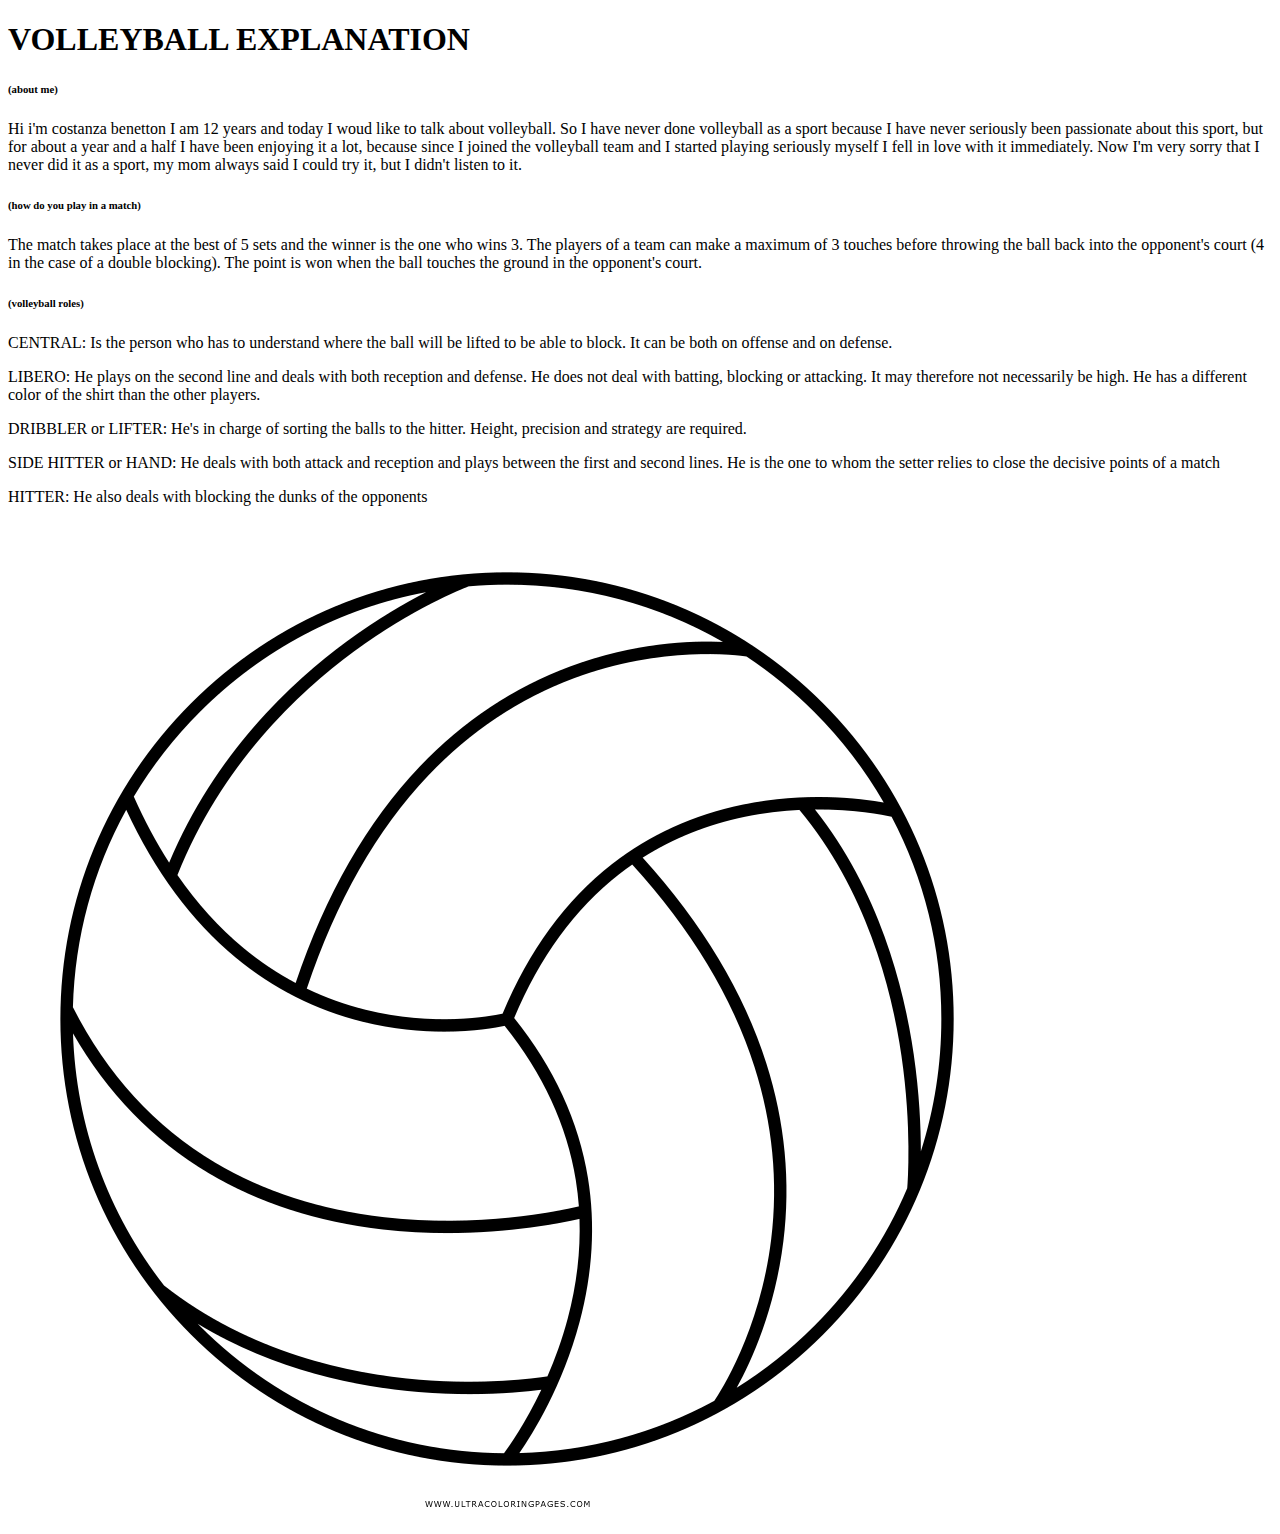
==== explanation.html @ 1f4a3d07 "edit" ====
<!DOCTYPE html>
<html lang="en">
<head>
    <meta charset="UTF-8">
    <meta name="viewport" content="width=device-width, initial-scale=1.0">
    <title>Document</title>
    <link href="https://cdn.jsdelivr.net/npm/bootstrap@5.1.3/dist/css/bootstrap.min.css" rel="stylesheet" integrity="sha384-1BmE4kWBq78iYhFldvKuhfTAU6auU8tT94WrHftjDbrCEXSU1oBoqyl2QvZ6jIW3" crossorigin="anonymous">
  <link rel="stylesheet" href="style.css">
  <link rel="stylesheet" href="https://cdn.jsdelivr.net/npm/bootstrap-icons@1.8.1/font/bootstrap-icons.css">
</head>
<body>
    <div class="text-center">
        <h1 class="display-1"> VOLLEYBALL EXPLANATION</h1>
    </div>
      </div>

    </div>
    <h6> (about me) </h6>
  </div>
      


      <p> Hi i'm costanza benetton I am 12 years and today I woud like to talk about volleyball.
          So I have never done volleyball as a sport because I have never seriously been passionate about this sport, but for about a year and a half I have been enjoying it a lot, because since I joined the volleyball team and I started playing seriously myself I fell in love with it immediately.
          Now I'm very sorry that I never did it as a sport, my mom always said I could try it, but I didn't listen to it.</p>


         </div>
            <h6> (how do you play in a match) </h6>
          </div>    


          <p> The match takes place at the best of 5 sets and the winner is the one who wins 3. 
              The players of a team can make a maximum of 3 touches before throwing the ball back into the opponent's court (4 in the case of a double blocking). 
              The point is won when the ball touches the ground in the opponent's court. </p>


            </div>
            <h6> (volleyball roles) </h6>
          </div>    

          <p> CENTRAL:
            Is the person who has to understand where the ball will be lifted to be able to block. 
            It can be both on offense and on defense.</p>

            <p>LIBERO:
He plays on the second line and deals with both reception and defense. 
He does not deal with batting, blocking or attacking. It may therefore not necessarily be high. 
He has a different color of the shirt than the other players.
            </p>

            <p> DRIBBLER or LIFTER:
            
He's in charge of sorting the balls to the hitter. 
Height, precision and strategy are required.
            </p>


            <p> SIDE HITTER or HAND:
                
                He deals with both attack and reception and plays between the first and second lines. 
                He is the one to whom the setter relies to close the decisive points of a match</p>

                <p> HITTER:
                    
                    He also deals with blocking the dunks of the opponents</p>
            
              

              <img src="volleyball.jpg.png" alt="" class="img-fluid">




</body>
</html>
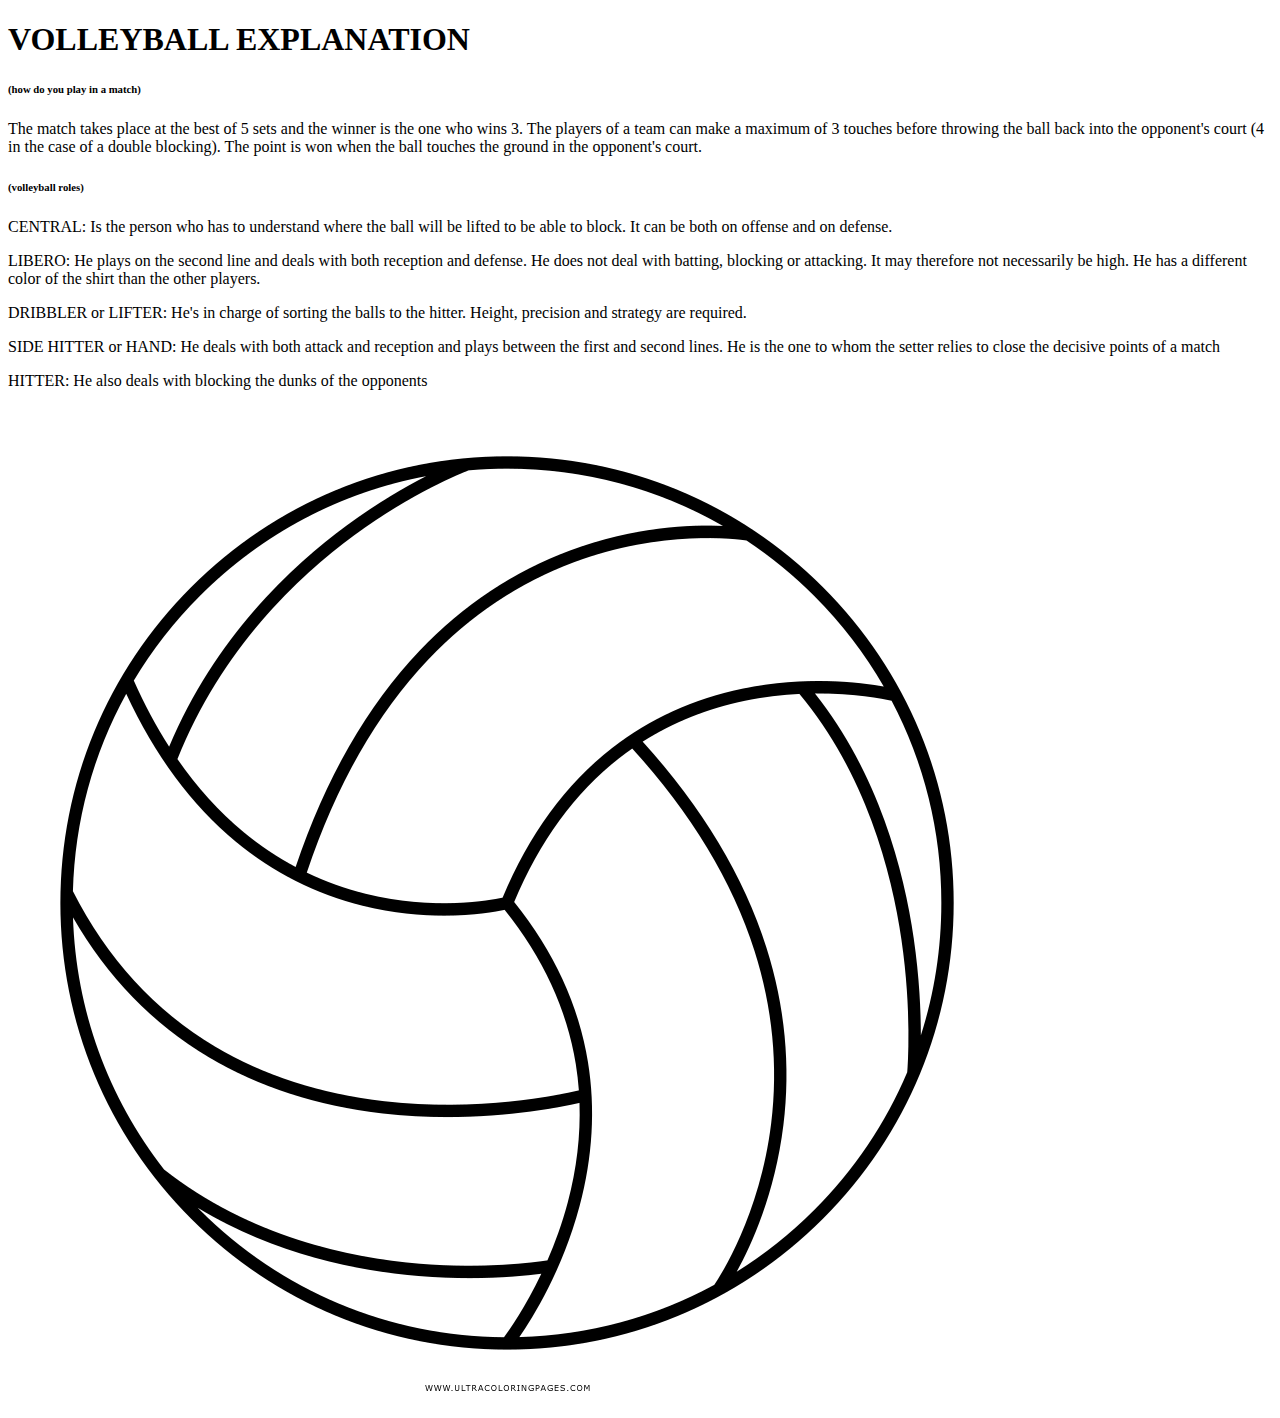
==== commit 9da126a3: "ok" ====
--- a/explanation.html
+++ b/explanation.html
@@ -14,16 +14,7 @@
     </div>
       </div>
 
-    </div>
-    <h6> (about me) </h6>
-  </div>
-      
-
-
-      <p> Hi i'm costanza benetton I am 12 years and today I woud like to talk about volleyball.
-          So I have never done volleyball as a sport because I have never seriously been passionate about this sport, but for about a year and a half I have been enjoying it a lot, because since I joined the volleyball team and I started playing seriously myself I fell in love with it immediately.
-          Now I'm very sorry that I never did it as a sport, my mom always said I could try it, but I didn't listen to it.</p>
-
+    
 
          </div>
             <h6> (how do you play in a match) </h6>
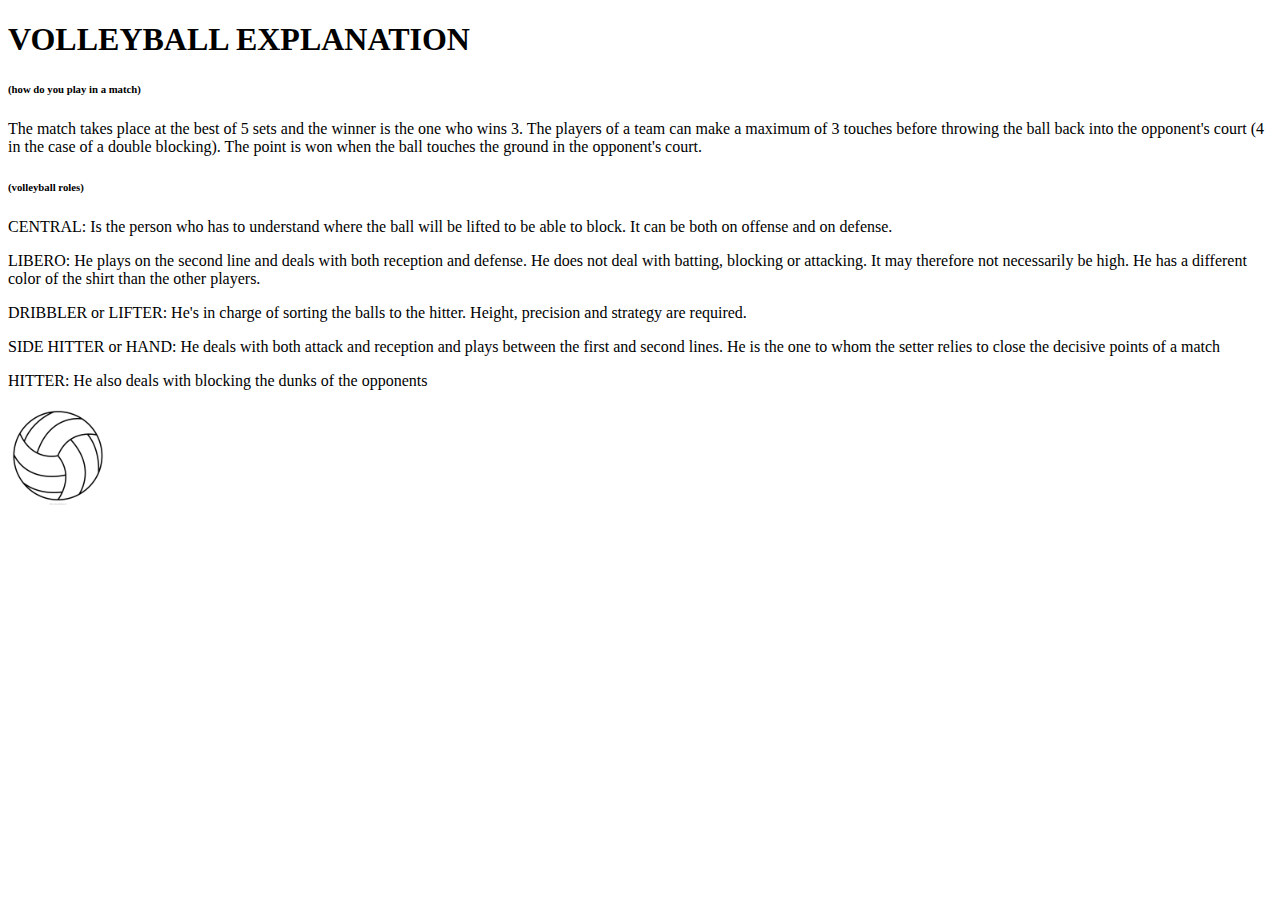
==== commit 406ac081: "ok" ====
--- a/explanation.html
+++ b/explanation.html
@@ -58,7 +58,9 @@
             
               
 
-              <img src="volleyball.jpg.png" alt="" class="img-fluid">
+              <img src="volleyball.jpg.png" alt="" class="img-fluid  volley-image">
+              
+
 
 
 
--- a/style.css
+++ b/style.css
@@ -0,0 +1,3 @@
+.volley-image{
+    width: 100px;
+}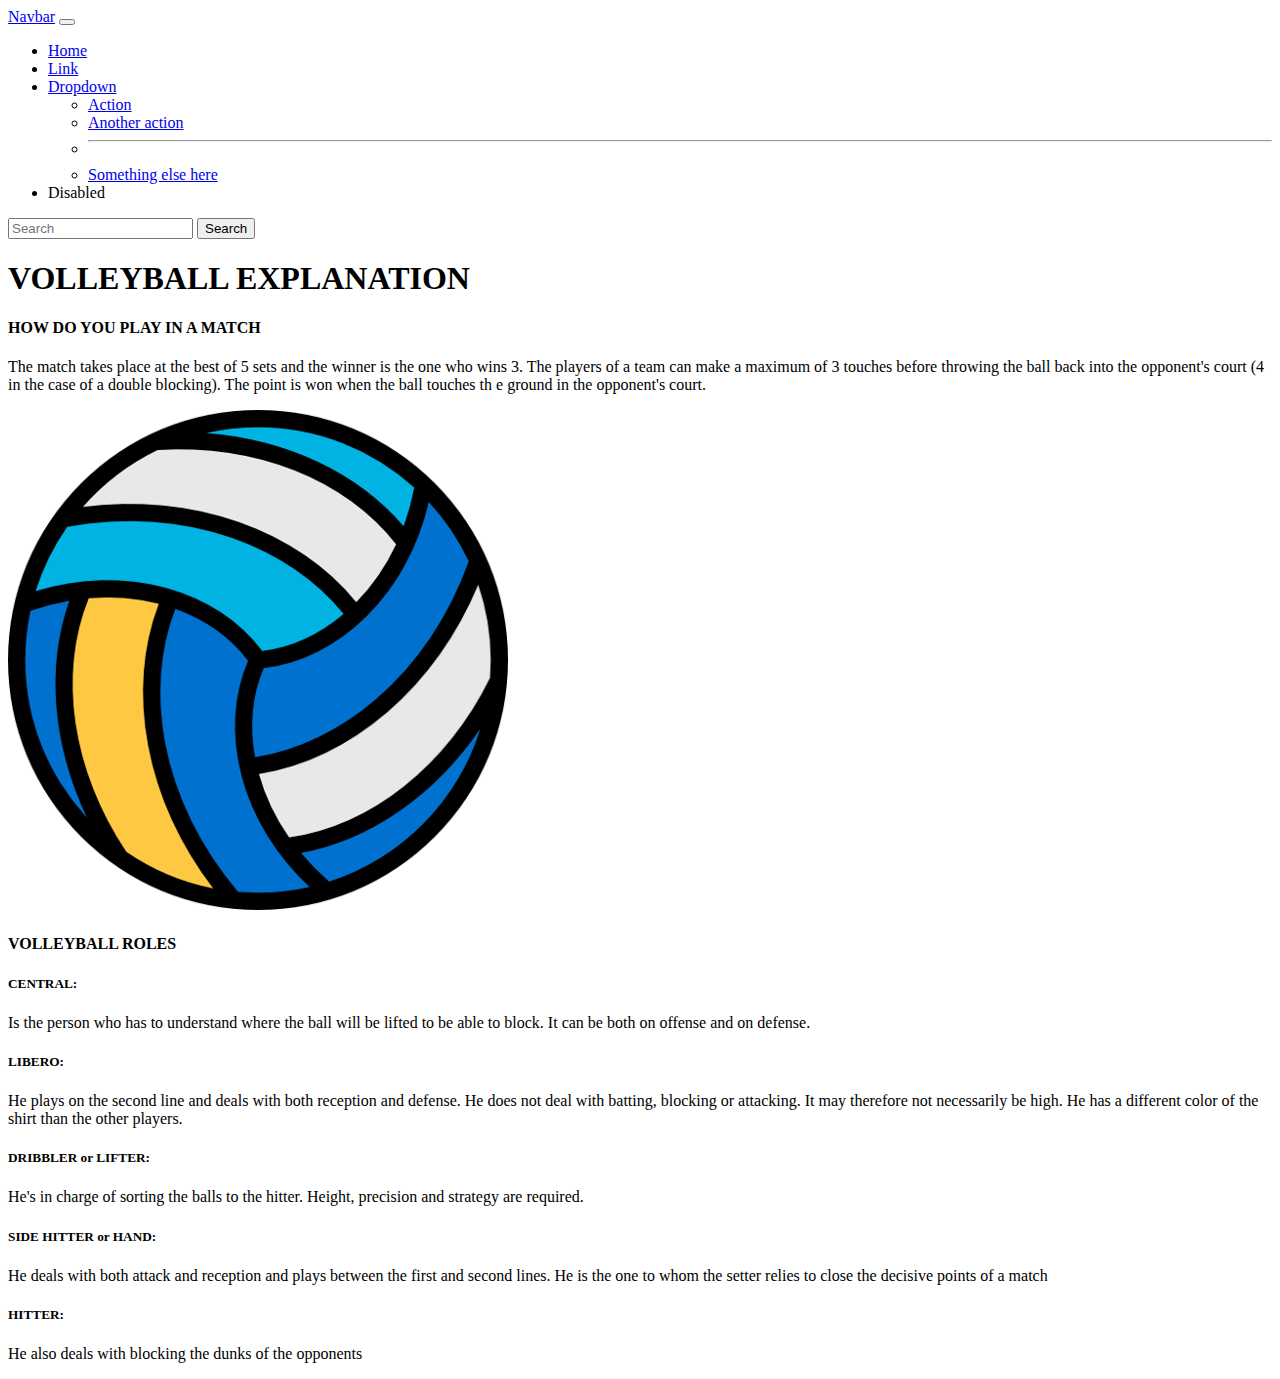
==== commit e339a757: "ok" ====
--- a/explanation.html
+++ b/explanation.html
@@ -1,69 +1,141 @@
 <!DOCTYPE html>
 <html lang="en">
+
 <head>
-    <meta charset="UTF-8">
-    <meta name="viewport" content="width=device-width, initial-scale=1.0">
-    <title>Document</title>
-    <link href="https://cdn.jsdelivr.net/npm/bootstrap@5.1.3/dist/css/bootstrap.min.css" rel="stylesheet" integrity="sha384-1BmE4kWBq78iYhFldvKuhfTAU6auU8tT94WrHftjDbrCEXSU1oBoqyl2QvZ6jIW3" crossorigin="anonymous">
+  <meta charset="UTF-8">
+  <meta name="viewport" content="width=device-width, initial-scale=1.0">
+  <title>Document</title>
+  <link href="https://cdn.jsdelivr.net/npm/bootstrap@5.1.3/dist/css/bootstrap.min.css" rel="stylesheet"
+    integrity="sha384-1BmE4kWBq78iYhFldvKuhfTAU6auU8tT94WrHftjDbrCEXSU1oBoqyl2QvZ6jIW3" crossorigin="anonymous">
   <link rel="stylesheet" href="style.css">
   <link rel="stylesheet" href="https://cdn.jsdelivr.net/npm/bootstrap-icons@1.8.1/font/bootstrap-icons.css">
 </head>
+
 <body>
-    <div class="text-center">
-        <h1 class="display-1"> VOLLEYBALL EXPLANATION</h1>
+
+  <nav class="navbar navbar-expand-lg navbar-light bg-light">
+    <div class="container-fluid">
+      <a class="navbar-brand" href="#">Navbar</a>
+      <button class="navbar-toggler" type="button" data-bs-toggle="collapse" data-bs-target="#navbarSupportedContent" aria-controls="navbarSupportedContent" aria-expanded="false" aria-label="Toggle navigation">
+        <span class="navbar-toggler-icon"></span>
+      </button>
+      <div class="collapse navbar-collapse" id="navbarSupportedContent">
+        <ul class="navbar-nav me-auto mb-2 mb-lg-0">
+          <li class="nav-item">
+            <a class="nav-link active" aria-current="page" href="#">Home</a>
+          </li>
+          <li class="nav-item">
+            <a class="nav-link" href="#">Link</a>
+          </li>
+          <li class="nav-item dropdown">
+            <a class="nav-link dropdown-toggle" href="#" id="navbarDropdown" role="button" data-bs-toggle="dropdown" aria-expanded="false">
+              Dropdown
+            </a>
+            <ul class="dropdown-menu" aria-labelledby="navbarDropdown">
+              <li><a class="dropdown-item" href="#">Action</a></li>
+              <li><a class="dropdown-item" href="#">Another action</a></li>
+              <li><hr class="dropdown-divider"></li>
+              <li><a class="dropdown-item" href="#">Something else here</a></li>
+            </ul>
+          </li>
+          <li class="nav-item">
+            <a class="nav-link disabled">Disabled</a>
+          </li>
+        </ul>
+        <form class="d-flex">
+          <input class="form-control me-2" type="search" placeholder="Search" aria-label="Search">
+          <button class="btn btn-outline-success" type="submit">Search</button>
+        </form>
+      </div>
     </div>
-      </div>
-
-    
-
-         </div>
-            <h6> (how do you play in a match) </h6>
-          </div>    
-
-
-          <p> The match takes place at the best of 5 sets and the winner is the one who wins 3. 
-              The players of a team can make a maximum of 3 touches before throwing the ball back into the opponent's court (4 in the case of a double blocking). 
-              The point is won when the ball touches the ground in the opponent's court. </p>
-
-
-            </div>
-            <h6> (volleyball roles) </h6>
-          </div>    
-
-          <p> CENTRAL:
-            Is the person who has to understand where the ball will be lifted to be able to block. 
-            It can be both on offense and on defense.</p>
-
-            <p>LIBERO:
-He plays on the second line and deals with both reception and defense. 
-He does not deal with batting, blocking or attacking. It may therefore not necessarily be high. 
-He has a different color of the shirt than the other players.
-            </p>
-
-            <p> DRIBBLER or LIFTER:
-            
-He's in charge of sorting the balls to the hitter. 
-Height, precision and strategy are required.
-            </p>
-
-
-            <p> SIDE HITTER or HAND:
-                
-                He deals with both attack and reception and plays between the first and second lines. 
-                He is the one to whom the setter relies to close the decisive points of a match</p>
-
-                <p> HITTER:
-                    
-                    He also deals with blocking the dunks of the opponents</p>
-            
-              
-
-              <img src="volleyball.jpg.png" alt="" class="img-fluid  volley-image">
-              
+  </nav>
 
 
 
 
 
+
+
+
+
+
+
+
+  <div class="text-center">
+    <h1 class="display-1"> VOLLEYBALL EXPLANATION</h1>
+  </div>
+
+  <div class="container">
+    <div class="row">
+      <div class="col-9">
+        <h4> HOW DO YOU PLAY IN A MATCH</h4>
+
+
+        <p> The match takes place at the best of 5 sets and the winner is the one who wins 3.
+          The players of a team can make a maximum of 3 touches before throwing the ball back into the opponent's court
+          (4
+          in
+          the case of a double blocking).
+          The point is won when the ball touches th e ground in the opponent's court. </p>
+
+
+      </div>
+
+      <div class="col-3">
+        <img src="ball-volley.png" alt="" class="img-fluid  ball-imag">
+
+      </div>
+    </div>
+
+    <h4> VOLLEYBALL ROLES </h4>
+
+
+
+    <h5>CENTRAL:</h5>
+    <p>
+
+      Is the person who has to understand where the ball will be lifted to be able to block.
+      It can be both on offense and on defense.</p>
+
+
+
+    <h5>LIBERO:</h5>
+    <p>
+      He plays on the second line and deals with both reception and defense.
+      He does not deal with batting, blocking or attacking. It may therefore not necessarily be high.
+      He has a different color of the shirt than the other players.
+    </p>
+
+    <h5>DRIBBLER or LIFTER:</h5>
+    <p>
+
+      He's in charge of sorting the balls to the hitter.
+      Height, precision and strategy are required.
+    </p>
+
+    <h5>SIDE HITTER or HAND:</h5>
+    <p>
+
+      He deals with both attack and reception and plays between the first and second lines.
+      He is the one to whom the setter relies to close the decisive points of a match</p>
+
+
+
+    <h5>HITTER:</h5>
+    <p>
+
+      He also deals with blocking the dunks of the opponents</p>
+
+
+
+
+
+  </div>
+
+
+
+
+  <script src="https://cdn.jsdelivr.net/npm/bootstrap@5.1.3/dist/js/bootstrap.bundle.min.js" integrity="sha384-ka7Sk0Gln4gmtz2MlQnikT1wXgYsOg+OMhuP+IlRH9sENBO0LRn5q+8nbTov4+1p" crossorigin="anonymous"></script>
 </body>
-</html>
+
+</html>--- a/style.css
+++ b/style.css
@@ -1,3 +1,12 @@
 .volley-image{
     width: 100px;
+}
+
+
+.ball-volley{
+    width: 100px;
+}
+
+.background{
+    color: #9500ff;
 }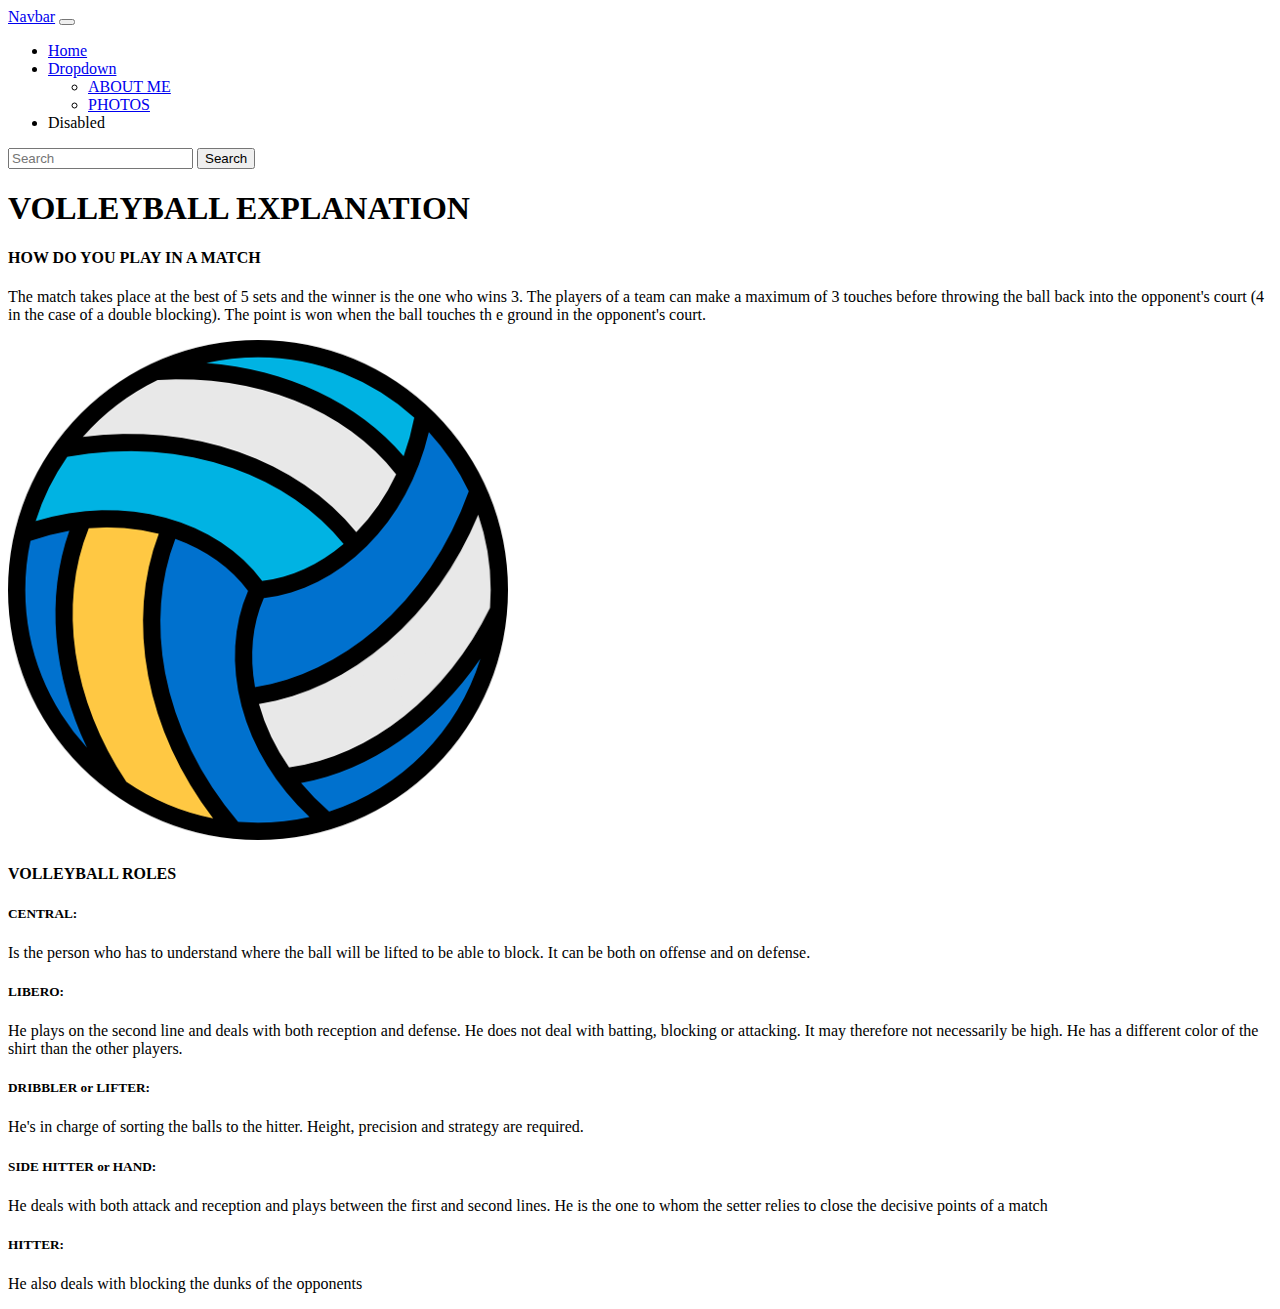
==== commit 6ae287c4: "ok" ====
--- a/explanation.html
+++ b/explanation.html
@@ -13,6 +13,11 @@
 
 <body>
 
+
+
+
+
+
   <nav class="navbar navbar-expand-lg navbar-light bg-light">
     <div class="container-fluid">
       <a class="navbar-brand" href="#">Navbar</a>
@@ -22,20 +27,17 @@
       <div class="collapse navbar-collapse" id="navbarSupportedContent">
         <ul class="navbar-nav me-auto mb-2 mb-lg-0">
           <li class="nav-item">
-            <a class="nav-link active" aria-current="page" href="#">Home</a>
+            <a class="nav-link active" aria-current="page" href="index.html">Home</a>
           </li>
-          <li class="nav-item">
-            <a class="nav-link" href="#">Link</a>
-          </li>
+          
           <li class="nav-item dropdown">
             <a class="nav-link dropdown-toggle" href="#" id="navbarDropdown" role="button" data-bs-toggle="dropdown" aria-expanded="false">
               Dropdown
             </a>
             <ul class="dropdown-menu" aria-labelledby="navbarDropdown">
-              <li><a class="dropdown-item" href="#">Action</a></li>
-              <li><a class="dropdown-item" href="#">Another action</a></li>
-              <li><hr class="dropdown-divider"></li>
-              <li><a class="dropdown-item" href="#">Something else here</a></li>
+              <li><a class="dropdown-item" href="#"> ABOUT ME</a></li>
+              <li><a class="dropdown-item" href="#"> PHOTOS</a></li>
+              
             </ul>
           </li>
           <li class="nav-item">
--- a/style.css
+++ b/style.css
@@ -9,4 +9,4 @@
 
 .background{
     color: #9500ff;
-}+}
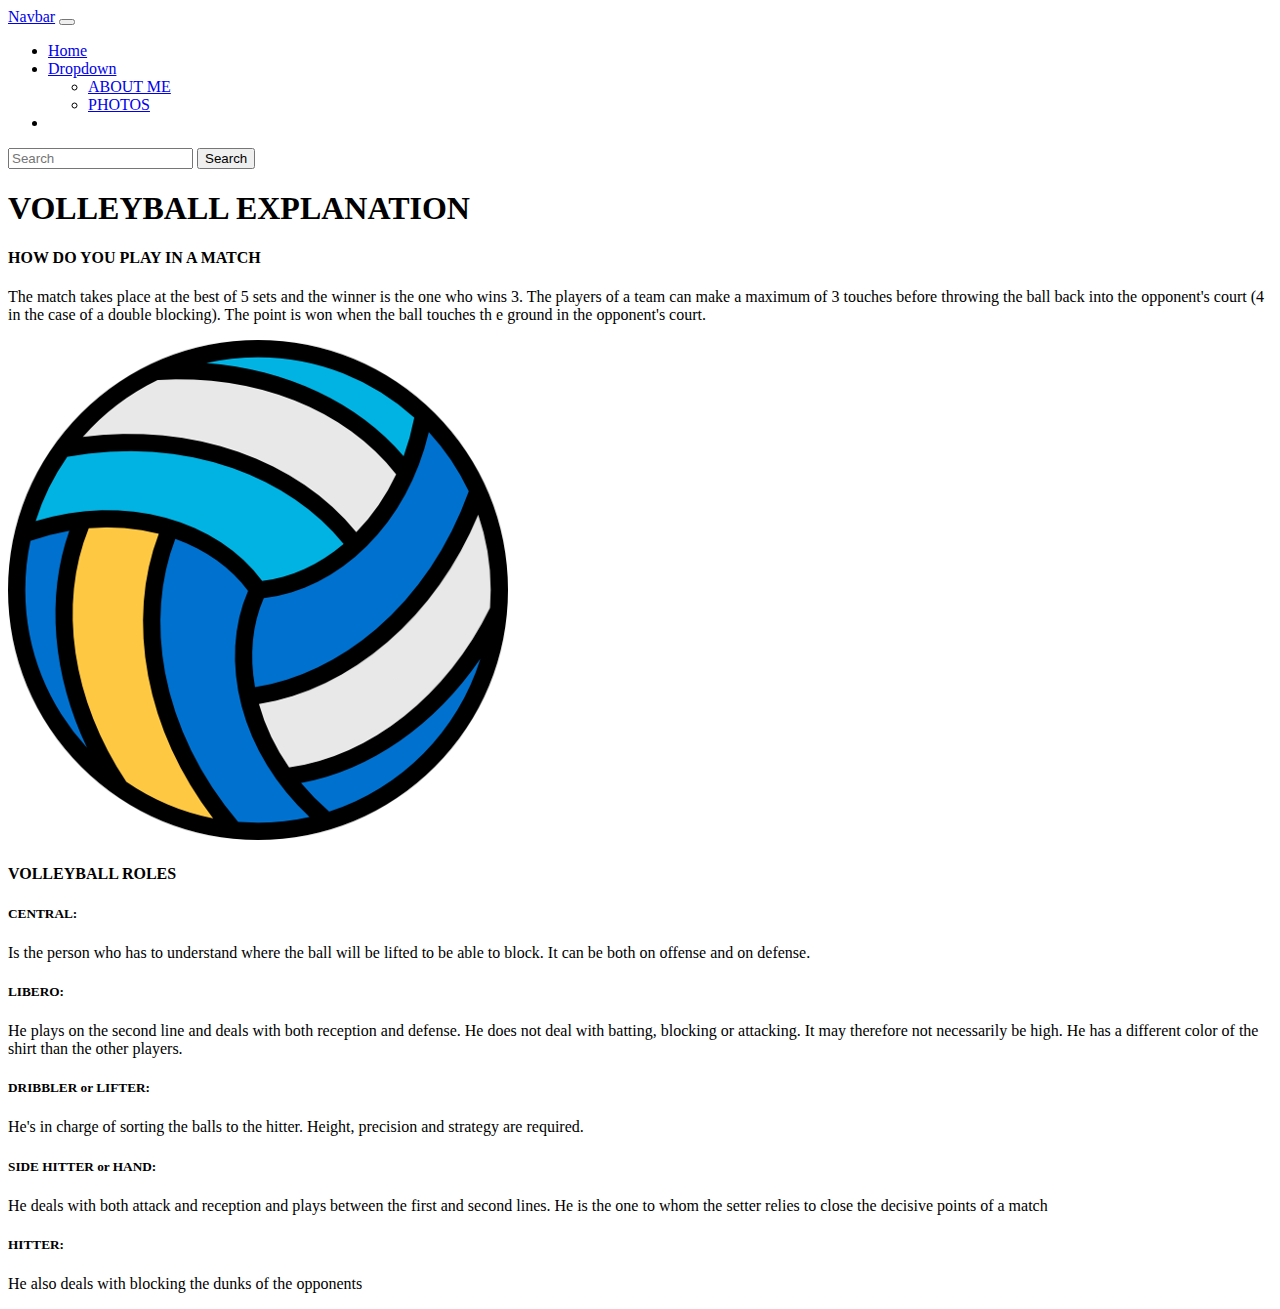
==== commit f9575dfe: "hi" ====
--- a/explanation.html
+++ b/explanation.html
@@ -35,13 +35,13 @@
               Dropdown
             </a>
             <ul class="dropdown-menu" aria-labelledby="navbarDropdown">
-              <li><a class="dropdown-item" href="#"> ABOUT ME</a></li>
-              <li><a class="dropdown-item" href="#"> PHOTOS</a></li>
+              <li><a class="dropdown-item" href="volleyball.html"> ABOUT ME</a></li>
+              <li><a class="dropdown-item" href="photos.html"> PHOTOS</a></li>
               
             </ul>
           </li>
           <li class="nav-item">
-            <a class="nav-link disabled">Disabled</a>
+            
           </li>
         </ul>
         <form class="d-flex">
